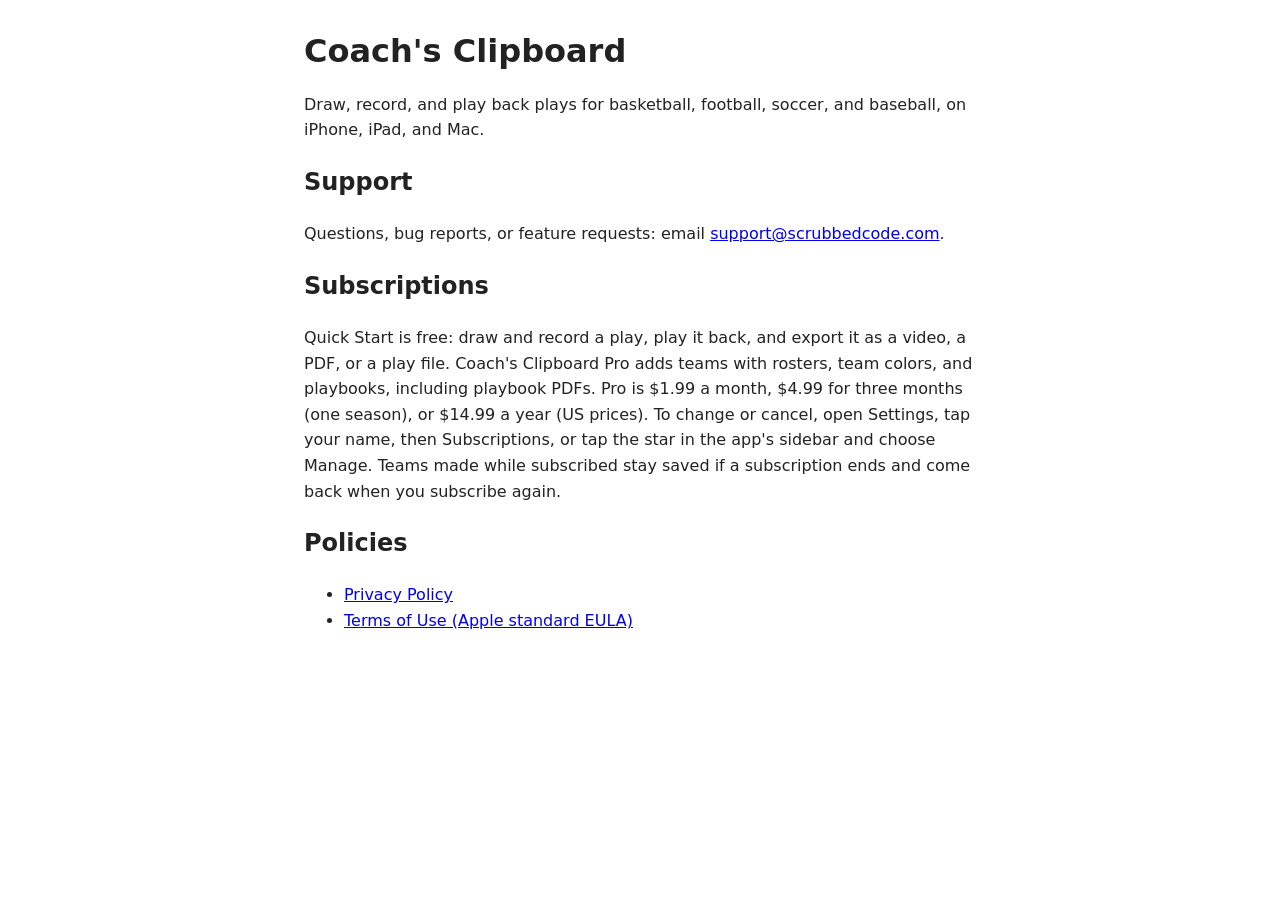
==== coachs-clipboard/index.html @ dae7b724 "Add Coach's Clipboard support and privacy policy pages Co-Authored-By: Claude Opus 5.5 <noreply@anth" ====
<!doctype html>
<html lang="en"><head><meta charset="utf-8"><meta name="viewport" content="width=device-width,initial-scale=1">
<title>Coach's Clipboard Support</title><link rel="stylesheet" href="../style.css"></head>
<body>
<h1>Coach's Clipboard</h1>
<p>Draw, record, and play back plays for basketball, football, soccer, and baseball, on iPhone, iPad, and Mac.</p>
<h2>Support</h2>
<p>Questions, bug reports, or feature requests: email <a href="mailto:support@scrubbedcode.com">support@scrubbedcode.com</a>.</p>
<h2>Subscriptions</h2>
<p>Quick Start is free: draw and record a play, play it back, and export it as a video, a PDF, or a play file. Coach's Clipboard Pro adds teams with rosters, team colors, and playbooks, including playbook PDFs. Pro is $1.99 a month, $4.99 for three months (one season), or $14.99 a year (US prices). To change or cancel, open Settings, tap your name, then Subscriptions, or tap the star in the app's sidebar and choose Manage. Teams made while subscribed stay saved if a subscription ends and come back when you subscribe again.</p>
<h2>Policies</h2>
<ul>
<li><a href="privacy.html">Privacy Policy</a></li>
<li><a href="https://www.apple.com/legal/internet-services/itunes/dev/stdeula/">Terms of Use (Apple standard EULA)</a></li>
</ul>
</body></html>
---- style.css ----
body{font:16px/1.6 -apple-system,system-ui,sans-serif;max-width:42rem;margin:2rem auto;padding:0 16px;color:#222;background:#fff}
@media(prefers-color-scheme:dark){body{color:#ddd;background:#111}a{color:#8ab4f8}}
h1{line-height:1.2}
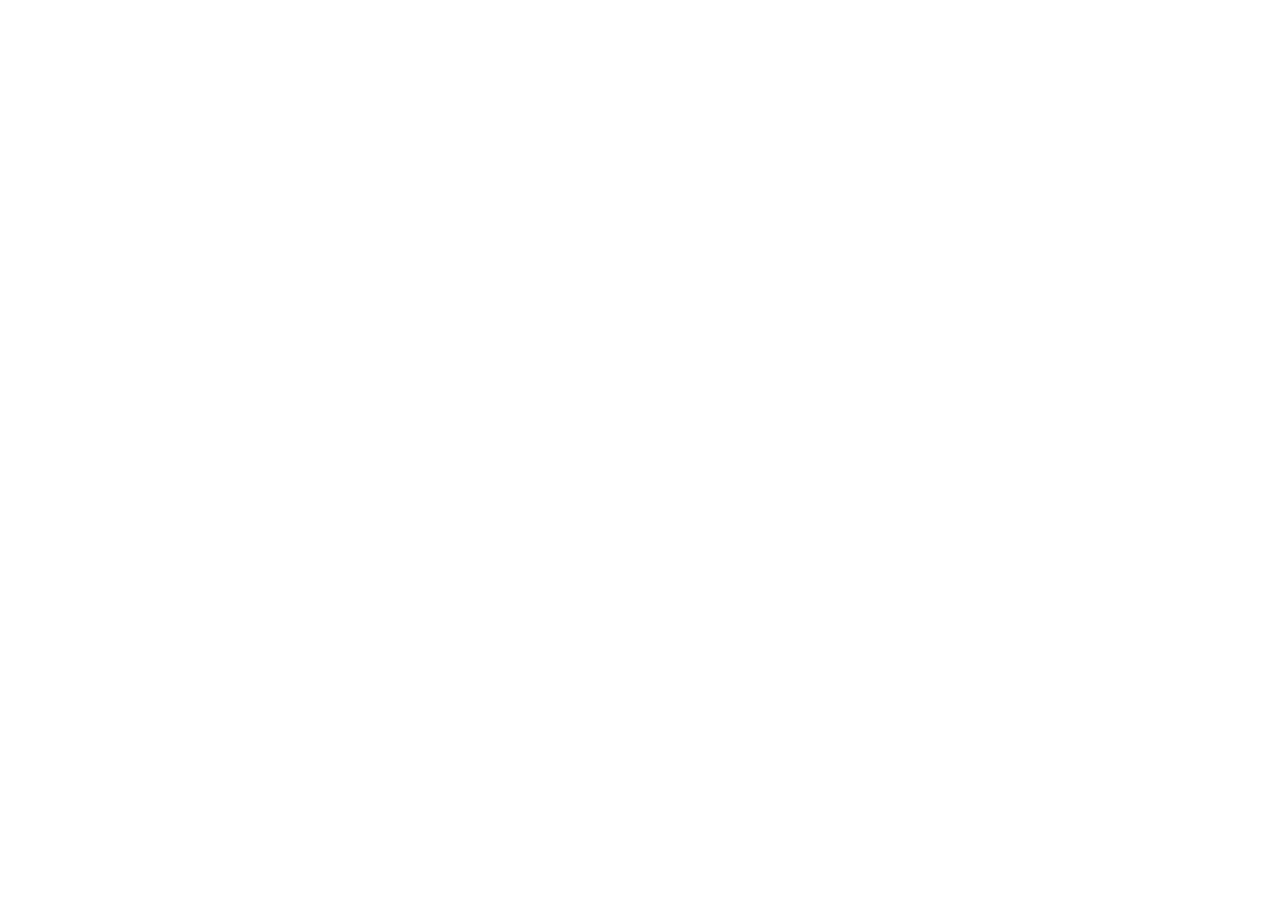
==== commit f4c20072: "Pages moved to scrubbedcode.com Co-Authored-By: Claude Sonnet 5.5 <noreply@anthropic.com>" ====
--- a/coachs-clipboard/index.html
+++ b/coachs-clipboard/index.html
@@ -1,16 +1,8 @@
 <!doctype html>
 <html lang="en"><head><meta charset="utf-8"><meta name="viewport" content="width=device-width,initial-scale=1">
-<title>Coach's Clipboard Support</title><link rel="stylesheet" href="../style.css"></head>
+<title>Coach's Clipboard has moved</title><link rel="stylesheet" href="../style.css">
+<link rel="canonical" href="https://scrubbedcode.com/coachs-clipboard/"><meta http-equiv="refresh" content="0; url=https://scrubbedcode.com/coachs-clipboard/"></head>
 <body>
 <h1>Coach's Clipboard</h1>
-<p>Draw, record, and play back plays for basketball, football, soccer, and baseball, on iPhone, iPad, and Mac.</p>
-<h2>Support</h2>
-<p>Questions, bug reports, or feature requests: email <a href="mailto:support@scrubbedcode.com">support@scrubbedcode.com</a>.</p>
-<h2>Subscriptions</h2>
-<p>Quick Start is free: draw and record a play, play it back, and export it as a video, a PDF, or a play file. Coach's Clipboard Pro adds teams with rosters, team colors, and playbooks, including playbook PDFs. Pro is $1.99 a month, $4.99 for three months (one season), or $14.99 a year (US prices). To change or cancel, open Settings, tap your name, then Subscriptions, or tap the star in the app's sidebar and choose Manage. Teams made while subscribed stay saved if a subscription ends and come back when you subscribe again.</p>
-<h2>Policies</h2>
-<ul>
-<li><a href="privacy.html">Privacy Policy</a></li>
-<li><a href="https://www.apple.com/legal/internet-services/itunes/dev/stdeula/">Terms of Use (Apple standard EULA)</a></li>
-</ul>
+<p>The support for Coach's Clipboard has moved to <a href="https://scrubbedcode.com/coachs-clipboard/">scrubbedcode.com/coachs-clipboard/</a>.</p>
 </body></html>
